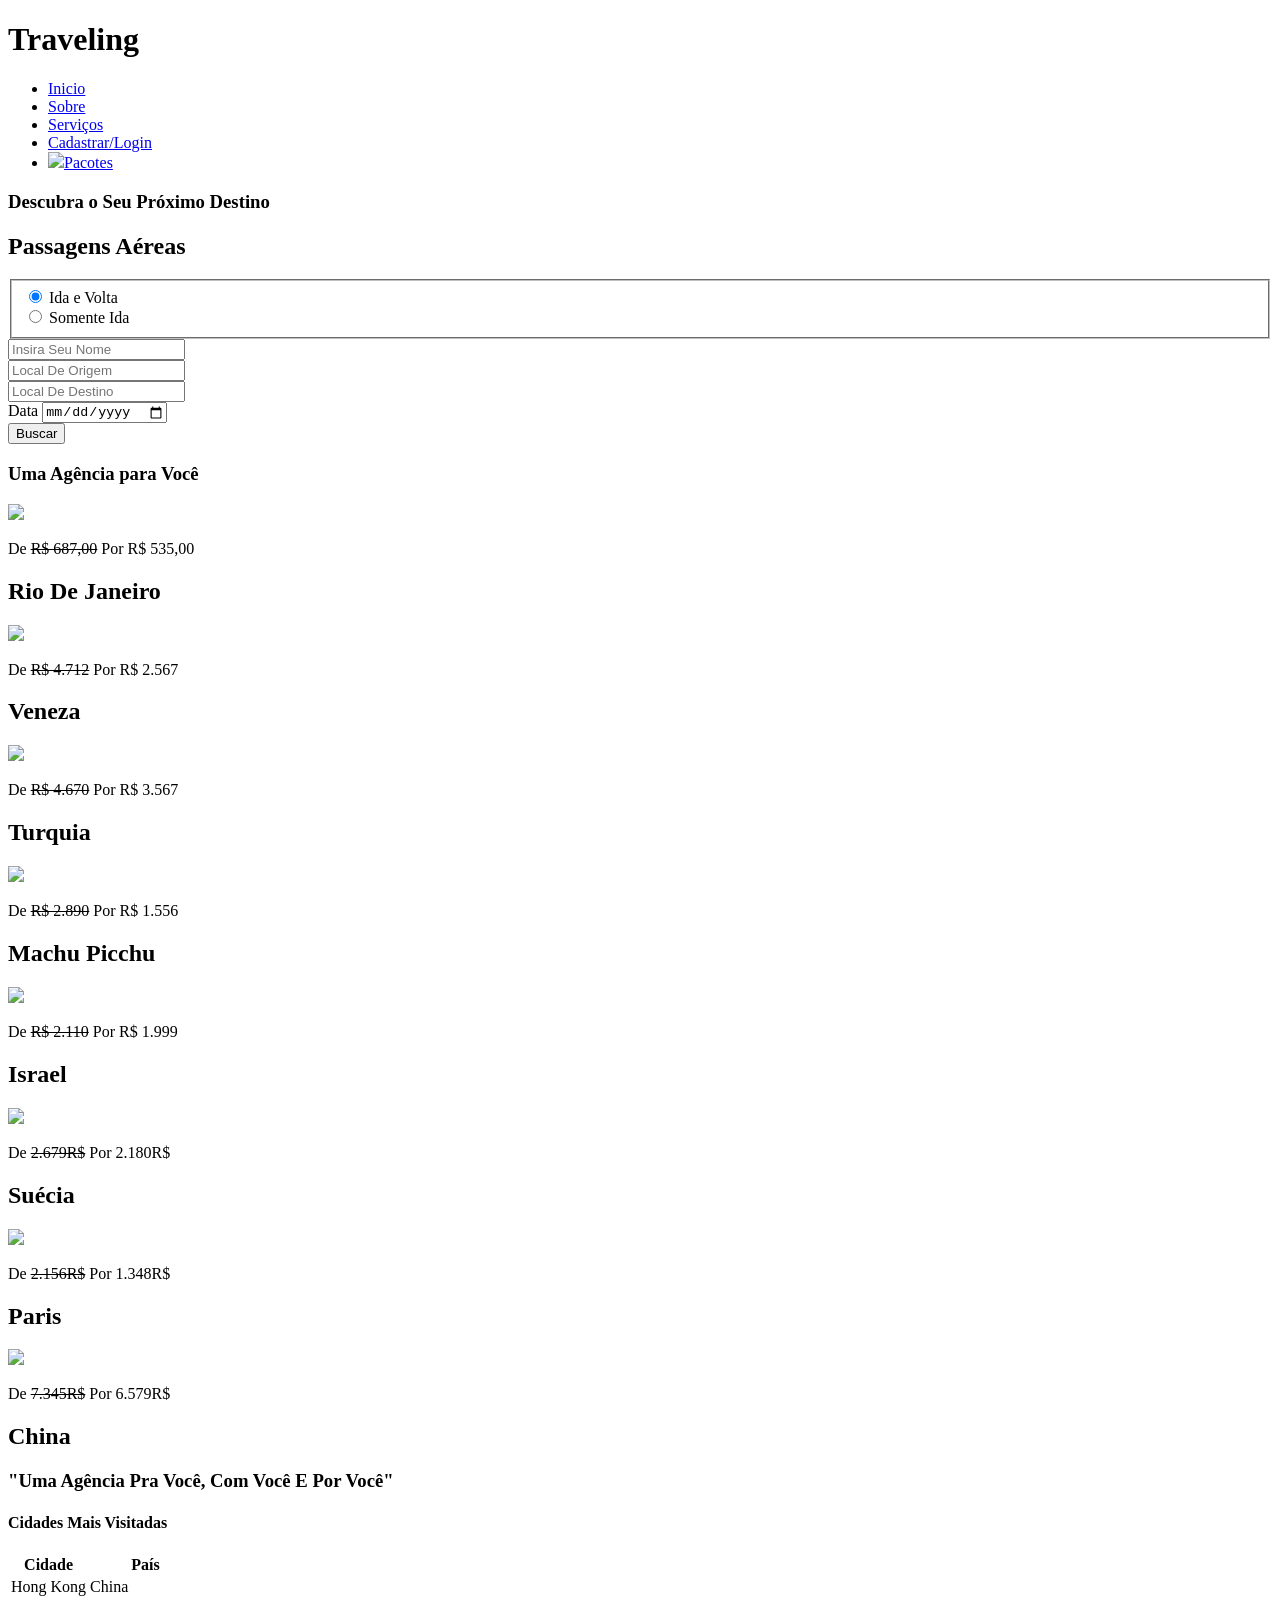
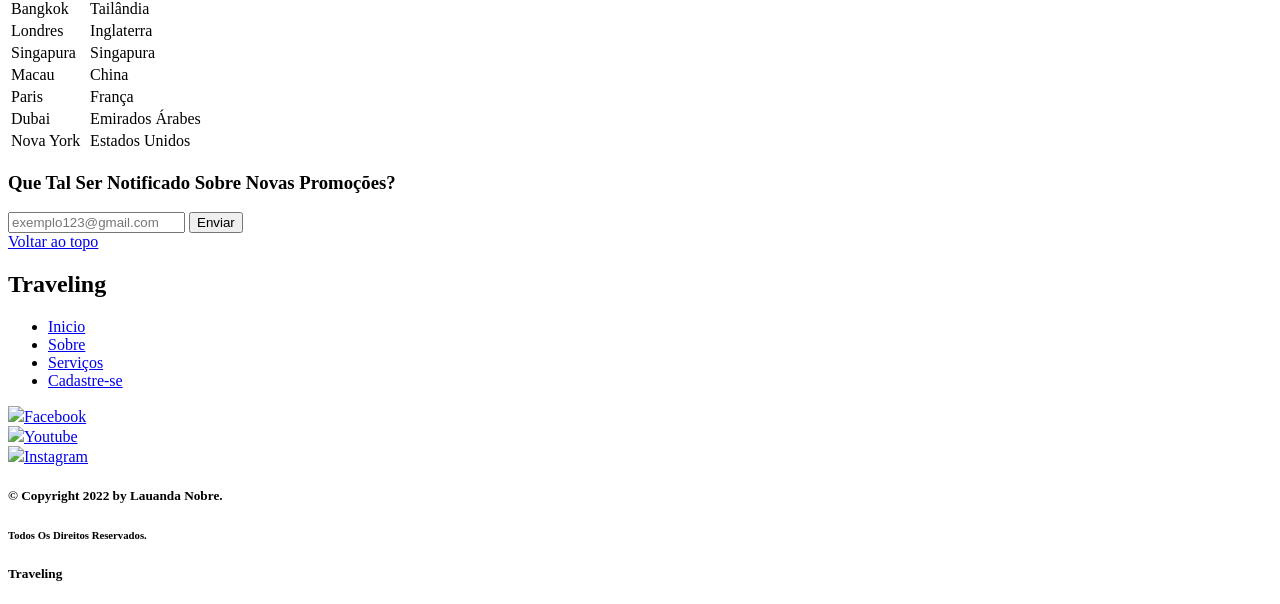
==== index.html @ 7ca08bc8 "html" ====
<!DOCTYPE html>
<html lang="pt-br">
<head>
	<title>Traveling</title>
	<link href="./estilos/style.css" rel="stylesheet">
	<meta charset="utf-8">
</head>
<body>
	
	<!--header and nav start-->
	
	<header id="header" id="toTop">
		<h1 class="logo"><div class="logoimagem"></div>Traveling</h1>
		<nav>
			<ul>
				<li><a href="index.html">Inicio</a></li>
				<li><a href="sobre.html">Sobre</a></li>
				<li><a href="servicos.html">Serviços</a></li>
				<li><a href="cadastro.html" id="cadastro">Cadastrar/Login</a></li>
				<li><a href="comprar.html"><img src="./imagens/icons/shopping-cart.png" id="img">Pacotes</a></li>
			</ul>
		</nav>
	</header>
	<!--header and nav end-->
	<!--img background-->
	<main id="main">
        <div id="fundo">
			<h3 id="titulo">Descubra o Seu
				Próximo <span>Destino</span></h3>
		    <!--<div class="boxsource">
                <input type="text" name="source" class="source" placeholder="Ex: Turquia, Veneza, Mexico" >
				<img src="./imagens/icons/lupa.png" class="imgsource">-->
			</div>
        </div>
	</main>

	<!--section source travel-->
	<section id="source_box">
		<header class="box_source">
			<div class="passagens_titulo">
				<h2>Passagens Aéreas</h2>
			</div>
			<form name="form_source1" method="get" action="">
					<fieldset class="containboxs">
						<div class="box_1">
							<input type="radio" id="maca" name="fruta" value="maca" checked="">
							<label for="maca">Ida e Volta</label>
						</div>
						<div class="box_2">
							<input type="radio" id="uva" name="fruta" value="uva">
							<label for="uva">Somente Ida</label>
						</div>
					</fieldset>
			</form>
		</header>
		<main class="main_source">
			<form name="form_source2" method="get" action="">
				<div>
					<label>
						<input type="text" name="usuario" placeholder="Insira Seu Nome">
					</label>
				</div>
				<div><!--origem da viagem-->
					<label>
						<input type="text" name="usuario" placeholder="Local De Origem">
					</label>
				</div>
				<div><!--destino da viagem-->
					<label>
						<input type="text" name="usuario" placeholder="Local De Destino">
					</label>
				</div>
				<div><!--data ida-->
					<label for="dia">Data</label>
    				<input type="date" name="dia" placeholder="Ida">
				</div>
				<button>Buscar</button>
			</form>
		</main>
	</section>

	<!--section de turism start-->
	<section id="container">
		<div>
			<h3>Uma Agência  para <span>Você</span></h3>
		</div>
		<div id="box">
			<article class="card">
				<img src="imagens/cards/riodejaneiro.jpg">
				<p>De <del>R$ 687,00</del> Por R$ 535,00</p>
				<h2>Rio De Janeiro</h2>
			</article>

			<article class="card">
				<img src="imagens/cards/veneza.jpg">
				<p>De <del>R$ 4.712</del> Por R$ 2.567</p>
				<h2>Veneza</h2>
			</article>

			<article class="card">
				<img src="imagens/cards/turquia.jpg">
				<p>De <del>R$ 4.670</del> Por R$ 3.567</p>
				<h2>Turquia</h2>
			</article>

			<article class="card">
				<img src="imagens/cards/machupichu.jpg">
				<p>De <del>R$ 2.890</del> Por R$ 1.556</p>
				<h2>Machu Picchu</h2>
			</article>

			<article class="card">
				<img src="imagens/cards/israel.jpg">
				<p>De <del>R$ 2.110</del> Por R$ 1.999</p>
				<h2>Israel</h2>
			</article>

			<article class="card">
				<img src="imagens/cards/suecia.jpg">
				<p>De <del>2.679R$</del> Por 2.180R$</p>
				<h2>Suécia</h2>
			</article>

			<article class="card">
				<img src="imagens/cards/paris.jpg">
				<p>De <del>2.156R$</del> Por 1.348R$</p>
				<h2>Paris</h2>
			</article>

			<article class="card">
				<img src="imagens/cards/china.jpg">
				<p>De <del>7.345R$</del> Por 6.579R$</p>
				<h2>China</h2>
			</article>
		</div>
	</section>
	<!--section turim turism end-->
	
	<!--div texto start-->
	<div id="text">
		<h3>"Uma Agência Pra <span>Você</span>, Com <span>Você</span> E Por <span>Você</span>"</h3>
	</div>
	
	<!--div text end-->
	<!-- table and formulary-->
	
		<section class="caixa">
			<h4 class="introtable">Cidades Mais <span>Visitadas</span></h4>
			<table>
				<tr>
					<th>Cidade</th>
					<th>País</th>
				</tr>
				<tr>
					<td>Hong Kong</td>
					<td>China </td>
				</tr>
				<tr>
					<td>Bangkok</td>
					<td>Tailândia</td>
				</tr>
				<tr>
					<td>Londres</td>
					<td>Inglaterra</td>
				</tr>
				<tr>
					<td>Singapura</td>
					<td>Singapura</td>
				</tr>
				<tr>
					<td>Macau</td>
					<td>China</td>
				</tr>
				<tr>
					<td>Paris</td>
					<td>França</td>
				</tr>
				<tr>
					<td>Dubai</td>
					<td>Emirados Árabes</td>
				</tr>
				<tr>
					<td>Nova York</td>
					<td>Estados Unidos</td>
				</tr>
			</table>
			<form action="http://www.thiagomiranda.net/formulario.php" name="fr" id="form_email">
				<h3>Que Tal Ser Notificado Sobre Novas Promoções?</h3>
					<div class="div">
						<input type="email" name="email" placeholder="exemplo123@gmail.com">
						<button>Enviar</button>
					</div>
			</form>
			<a href="#" id="toTop" class="btn2">Voltar ao topo</a>
		</section>
	<footer id="footer_final">
		<h2 class="logo"><div class="logoimagem"></div>Traveling</h2>
		<div class="navegacao_footer">
			<nav>
				<ul>
					<li><a href="index.html">Inicio</a></li>
					<li><a href="sobre.html">Sobre</a></li>
					<li><a href="servicos.html">Serviços</a></li>
					<li><a href="cadastro.html" id="cadastro">Cadastre-se</a></li>
				</ul>
			</nav>
		</div>
		<div class="social">
			<div>
				<a href="#"><img src="./imagens/icons/facebook.png">Facebook</a>
			</div>
			<div>
				<a href="#"><img src="./imagens/icons/youtube.png">Youtube</a>
			</div>
			<div>
				<a href="#"><img src="./imagens/icons/instagram.png">Instagram</a>
			</div>
		</div>
		<section class="section_footer">
			<div class="direitos">
				<h5>&#169 Copyright 2022 by Lauanda Nobre.</h5>
				<h6>Todos Os Direitos Reservados.</h6>
				<h5 class="logo_footer"><div class="logoimg_footer"></div>Traveling</h5>
			</div>
		</section>
	</footer>
</body>
</html>
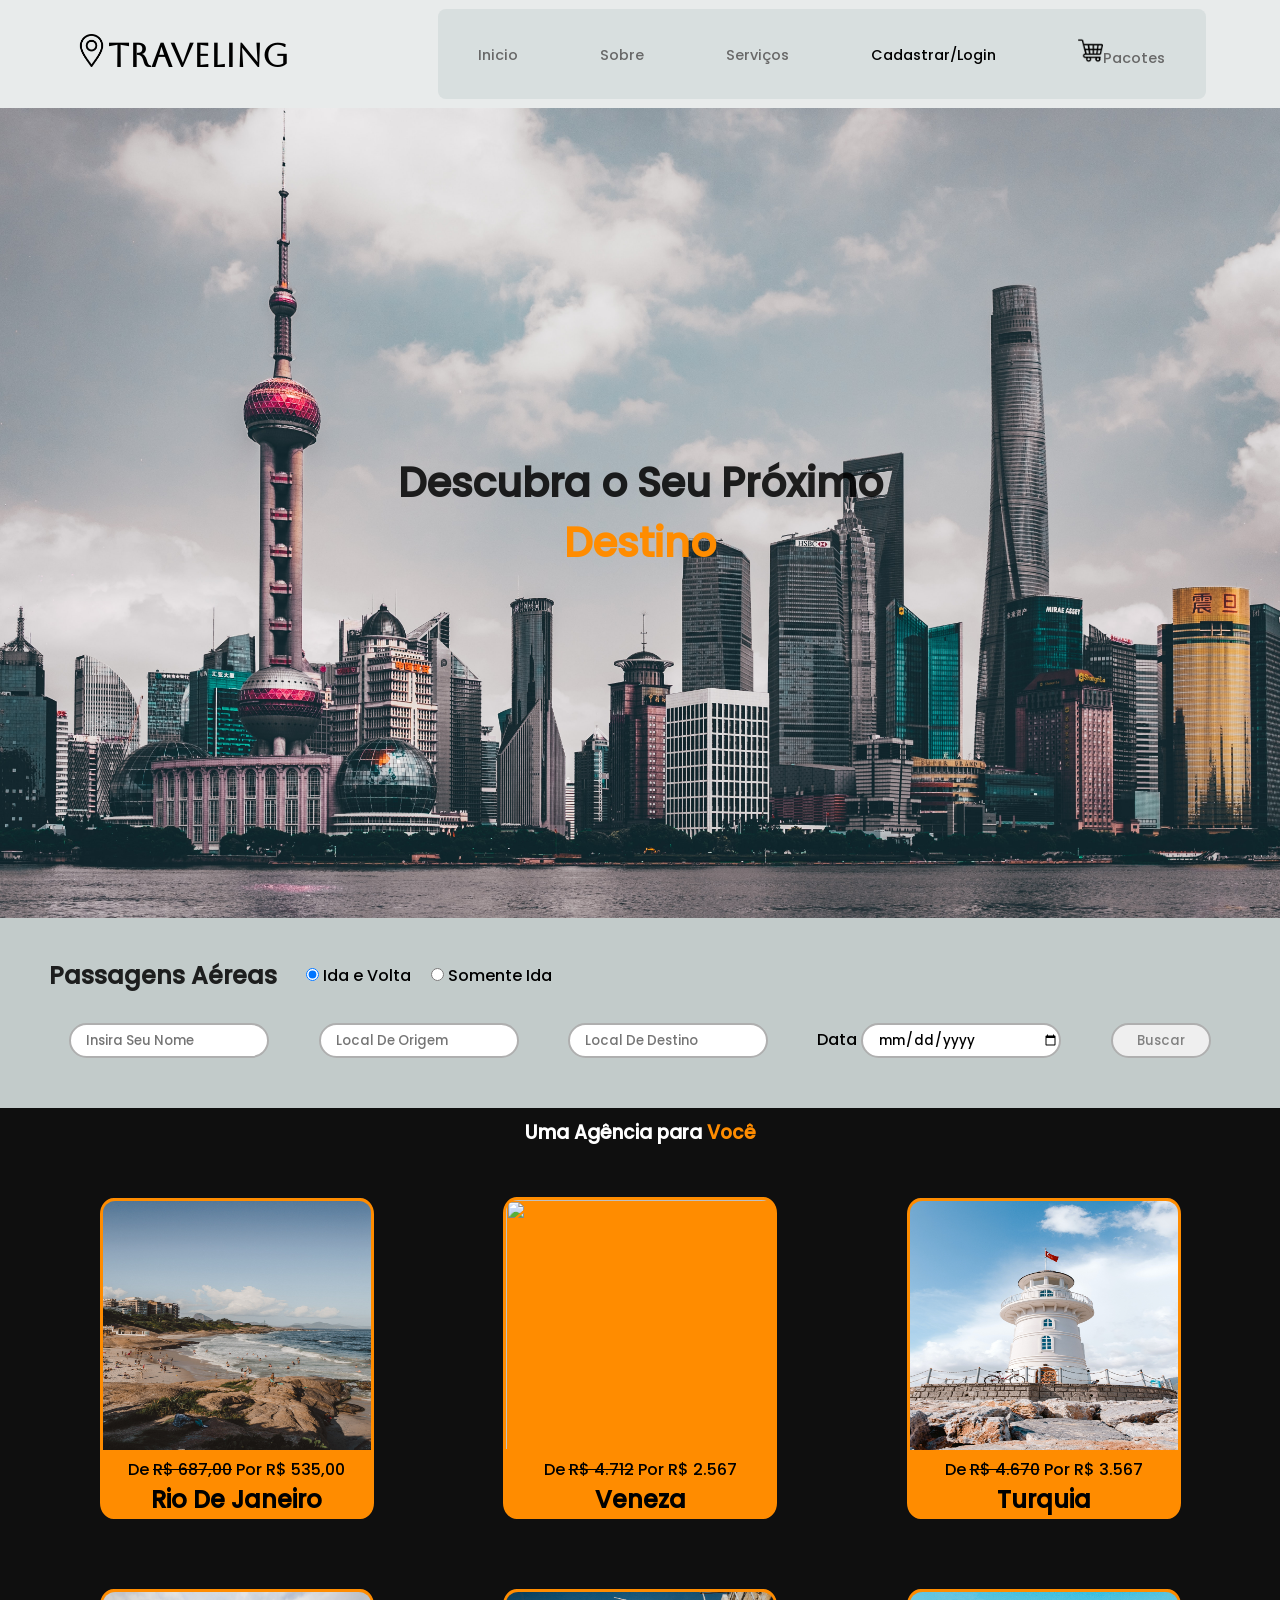
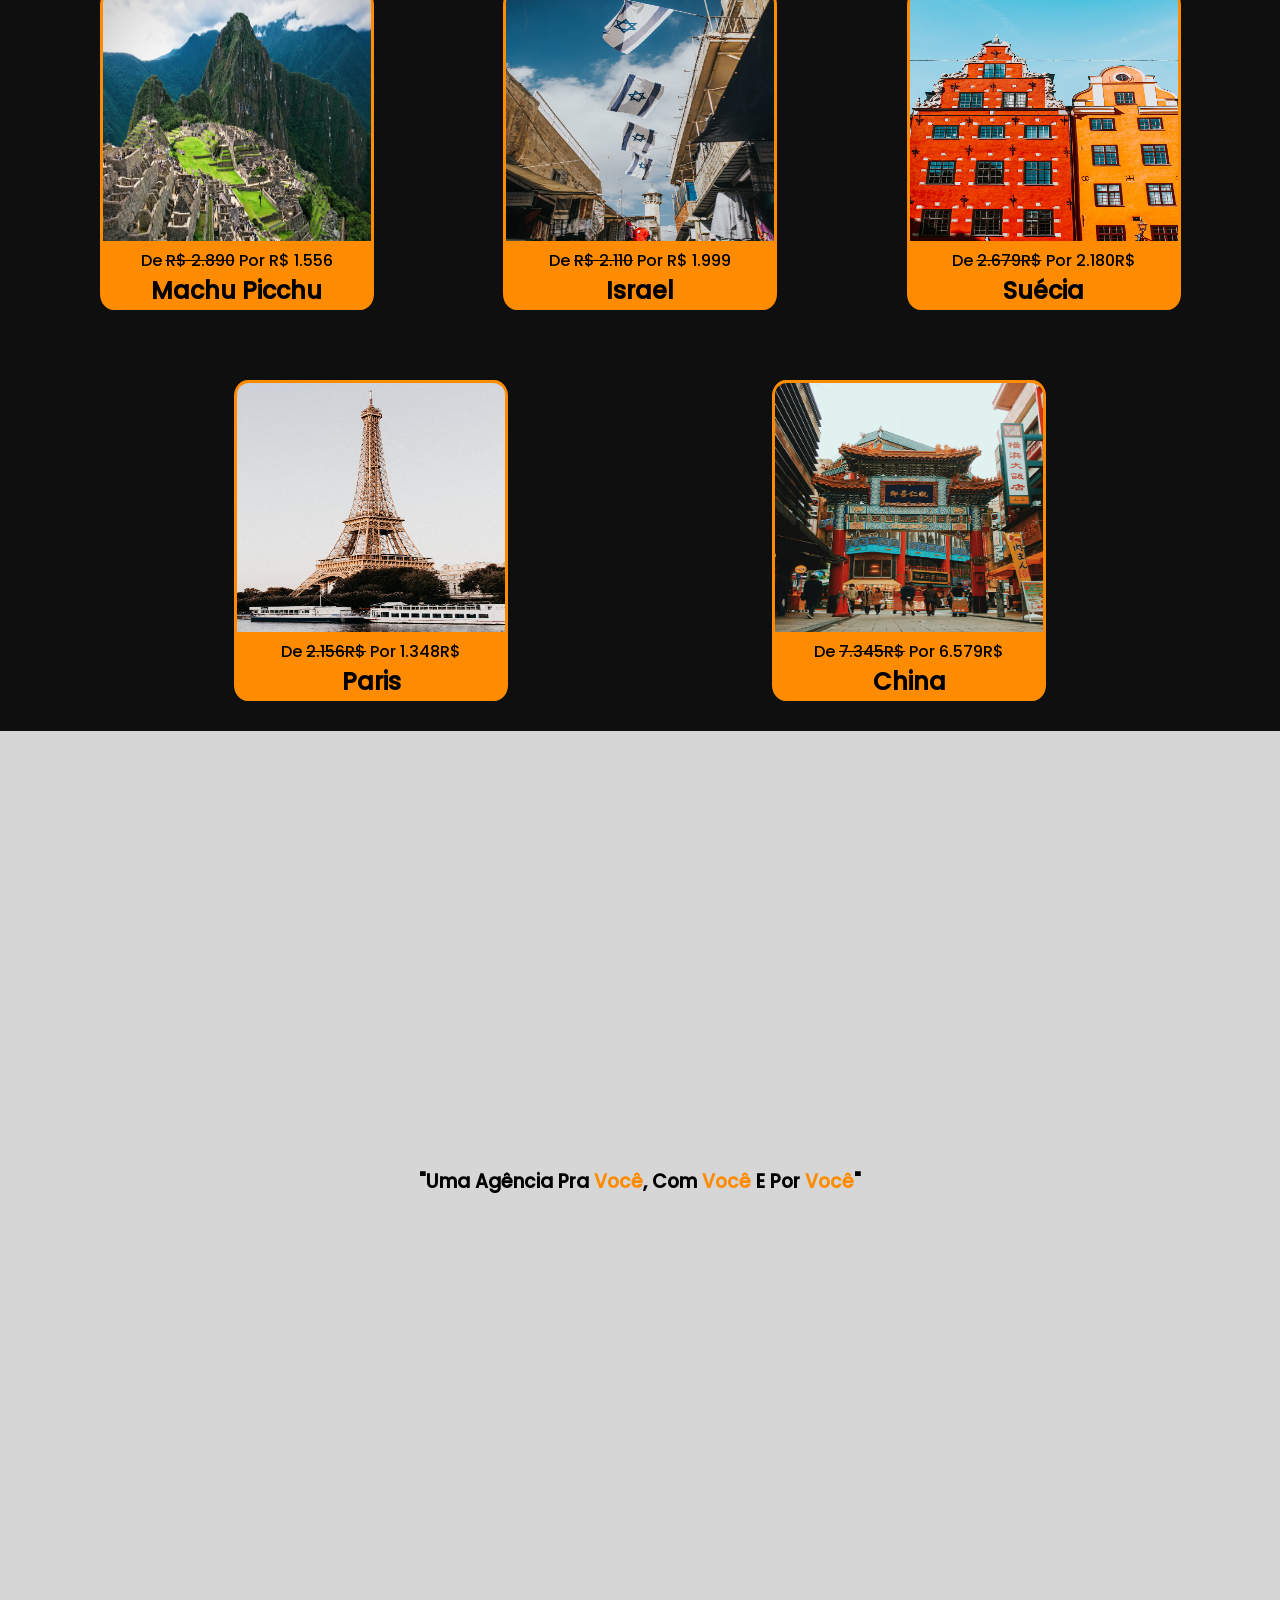
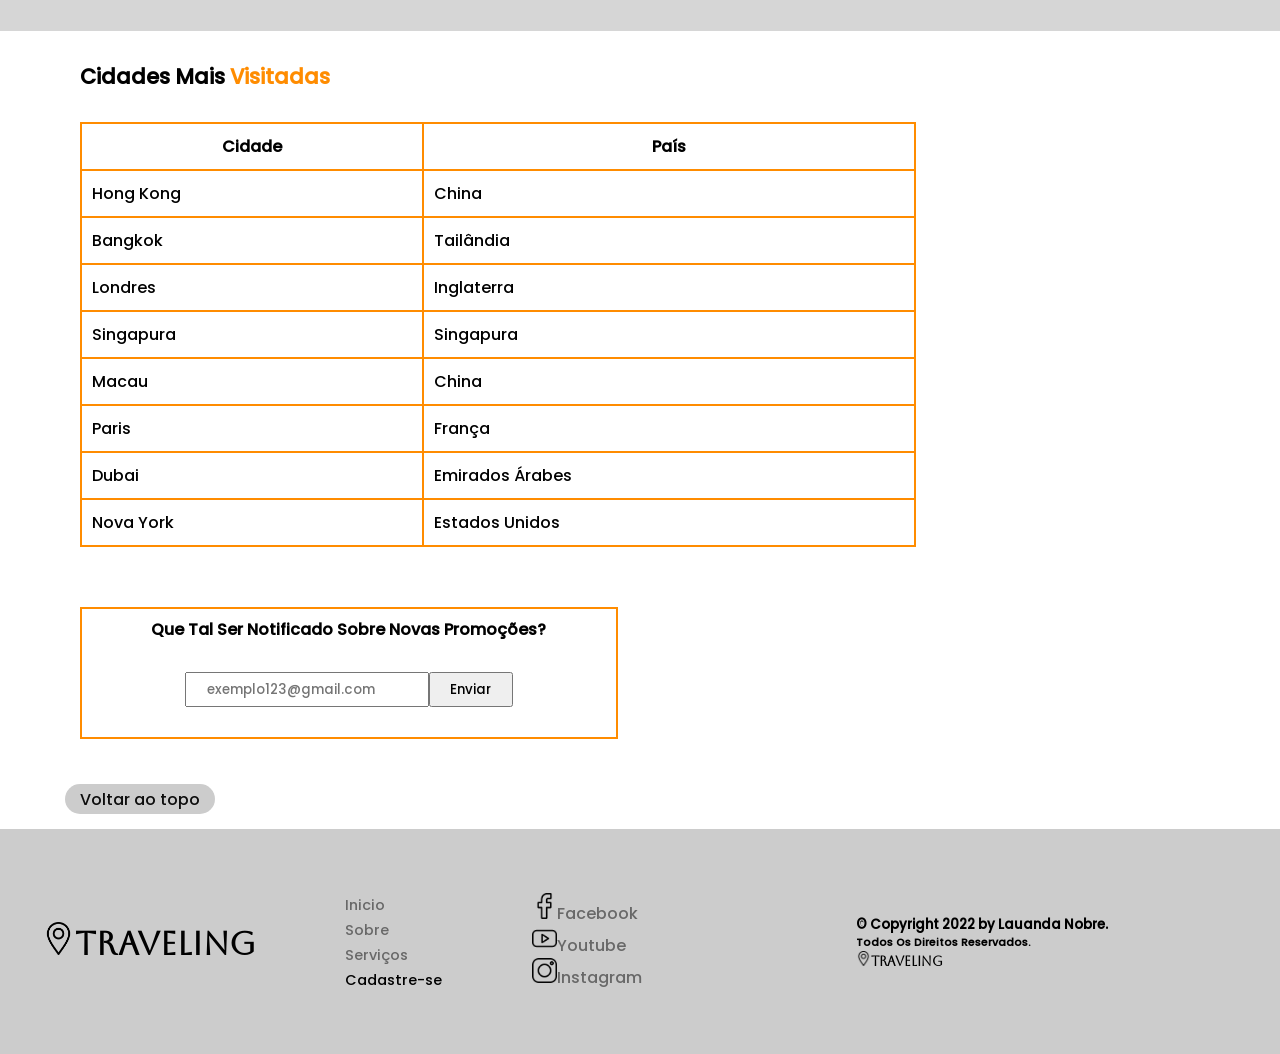
==== commit 813fa824: "update2 adicionando a tag viewport" ====
--- a/index.html
+++ b/index.html
@@ -4,6 +4,7 @@
 	<title>Traveling</title>
 	<link href="./estilos/style.css" rel="stylesheet">
 	<meta charset="utf-8">
+	<meta name="viewport" content="width=device-width, initial-scale=1.0">
 </head>
 <body>
 	
@@ -225,4 +226,4 @@
 		</section>
 	</footer>
 </body>
-</html>+</html>
--- a/estilos/style.css
+++ b/estilos/style.css
@@ -0,0 +1,338 @@
+@font-face{/*importação das fontes*/
+	font-family: "aboreto";
+	src: url('../fonts/AboretoRegular.ttf');
+}
+@font-face{
+	font-family: "poppins";
+	src: url('../fonts/Poppins-Medium.ttf');
+}
+
+*{/*reset*/
+	margin: 0;
+	padding: 0;
+	box-sizing: border-box;
+	font-family: "poppins";
+}
+html{
+
+	scroll-behavior: smooth;
+}
+
+body{
+	width: 100%;
+}
+/*========header and nav=========*/
+#header{
+	display: flex;
+	justify-content: space-around;
+	align-items: center;
+	height: 12vh;
+	background-color: #c2cbca61;
+}
+span{
+    color: darkorange;
+}
+.logoimagem{
+	display: inline-block;
+	background-image: url('../imagens/icons/location.png');
+	width: 33px;
+	height: 33px;
+	background-size: contain;
+    background-repeat: no-repeat;
+}
+.logo{
+	font-size: 2rem;
+	font-family: "aboreto";
+	cursor: default;
+}
+header nav{
+	background-color: #b4c5c352;
+	width: 60%;
+	border-radius: 8px;
+}
+header nav ul{
+	display: flex;
+	justify-content: space-around;
+	align-items: center;
+	width: 100%;
+	height: 10vh;
+}
+nav ul li{
+	list-style:none;
+}
+ul li a{
+	text-decoration: none; 
+	color: #686868;
+	font-size: 0.9rem;
+	padding:5px;
+}
+ul li a:hover{
+	color: darkorange;
+}
+#cadastro{
+	color: black;
+}
+#cadastro:hover{
+	color: darkorange; 
+}
+#img{
+	width: 25px;
+	height: 25px;
+}
+#img:hover{
+	transition: 0.3s;
+	transform: scale(1.2);
+}
+/*========main source=========*/
+#main{
+	display: flex;
+	justify-content:center;
+	align-items:center;
+	flex-direction: column;
+	width: 100%;
+	height: 90vh;
+	/*tela - 1360 por 768*/
+	background-image: url('../imagens/dubai.jpg');
+	background-size: cover;
+	background-position: center;
+}
+
+#fundo{
+    width: 550px;
+    height: 150px;
+    display: flex;
+    /*flex-direction: column;
+    justify-content: space-evenly;*/
+    align-items: center;
+}
+
+#titulo{
+	text-align: center;
+    font-size: 2.5rem;
+    cursor: default;
+    color: #000000d9;
+}
+
+/*=========source box pacotes====*/
+/*======header for box pacotes===*/
+#source_box{
+	max-width: 100%;
+	background-color: #c2cbca;
+	padding: 20px;
+}
+.passagens_titulo{
+	display: flex;
+	justify-content: space-around;
+}
+.box_source{
+	display: flex;
+	align-items: center;
+	justify-content: center;
+	margin-bottom: 30px;
+	margin-top: 20px;
+}
+.box_source form{
+	width: 100%;
+}
+.box_1{
+	margin-right: 20px;
+}
+.containboxs{
+	display: flex;
+	width: 80%;
+	justify-content: flex-start;
+	border: none;
+}
+.passagens_titulo{
+	width: 30%;
+}
+.passagens_titulo h2{
+	color: #000000d9;
+}
+/*=======main for pacotes========*/
+.main_source form{
+	display: flex;
+	max-width: 100%;
+	flex-wrap: wrap;
+	justify-content: space-evenly;
+	margin-bottom: 30px;
+}
+.main_source input{
+	width: 200px;
+	height: 35px;
+	border-radius: 20px;
+	border: 2px solid #afafaf;
+	padding-left: 15px;
+}
+.main_source button{
+	width: 100px;
+	height: 35px;
+	border: 2px solid #afafaf;
+	border-radius: 20px; 
+	color: #818181;
+}
+.main_source button:hover{
+	transition: 0.3s; 
+	border-color: white;
+}
+/*========section turism=========*/
+#container{
+	display: flex;
+	flex-wrap: wrap;
+	align-items: center;
+	flex-direction: column;
+	background-color: #0f0f0f; 
+}
+#container div{
+	margin-top: 10px;
+}
+#container h3{
+	color: white;
+}
+
+#box{
+	display:flex;
+	align-items: center;
+	justify-content: space-evenly;
+	flex-wrap: wrap;
+	justify-content: space-evenly;
+}
+.card{
+	background-color: darkorange;
+	border-radius: 5%;
+	text-align: center;
+	border: 2px solid darkorange;
+	margin: 40px 30px 30px 30px;/*onde estaa 30px é 20px*/
+}
+.card img{
+	width: 270px;
+	height: 250px;
+	border-top: 1px solid darkorange;
+	border-left: 1px solid darkorange;
+	border-right: 1px solid darkorange;
+	border-top-right-radius: 5%;
+	border-top-left-radius: 5%;
+}
+.card:hover{
+	border: 2px solid white;
+	background-color: white;
+	color: darkorange;
+}
+
+/*=========texto start============*/
+#text{
+	height: 100vh;
+	display: flex;
+	align-items: center;
+	justify-content: center;
+	background-color: #cccc;
+}
+/*========table and formulary======*/
+
+.introtable{
+	font-size: 1.3rem;
+	margin-top: 30px;
+	margin-left: 30px;
+}
+
+table{
+	margin: 30px;
+}
+table, table th,table td{
+	border: 2px solid darkorange;
+	border-collapse: collapse;
+	padding:10px;
+}
+.caixa{
+	width: 70%;
+	display: flex;
+	flex-direction: column;
+	margin-left: 50px;
+}
+
+#form_email{
+	display:flex;
+	flex-direction: column;
+	justify-content: space-around;
+	align-items: center;
+	width: 60%;
+	border: 2px solid darkorange;
+	margin: 30px;
+}
+
+#form_email h3{
+	text-align: center;
+	font-size: 1rem;
+	margin-top: 8px;
+}
+#form_email input{
+	width: 100%;
+	height: 35px;
+	padding-left: 20px;
+}
+#form_email button{
+	width: 35%;
+	height: 35px;
+}
+.div {
+	display: flex;
+	padding: 30px;
+}
+.btn2{
+	background-color: #cccccc;
+	border-radius: 20px;
+	width: 150px;
+	height:30px; 
+	display: flex;
+	align-items: center;
+	justify-content: center;
+	text-decoration: none;
+    color: #0c0c0c;
+    margin: 15px;
+}
+/*=======footer========*/
+#footer_final{
+	background-color: #cccccc;
+	height: 25vh; 
+	display: flex;
+	justify-content: space-around;
+	align-items: center;
+}
+.logo_footer{
+	font-family: "aboreto";
+	cursor: default;
+}
+.logoimg_footer{
+	display: inline-block;
+	background-image: url('../imagens/icons/location.png');
+	width: 15px;
+	height: 15px;
+	background-size: contain;
+    background-repeat: no-repeat;
+}
+#footer_final h5, #footer_final h6{
+	cursor: default;
+}
+.section_footer{
+	width: 40%;
+	display: flex;
+	justify-content: space-around;
+	align-items: center;
+}
+.social{
+	display: flex;
+	flex-direction: column; 
+	justify-content: center;
+}
+.social a{
+	color: #686868;
+	font-size: 1rem;
+	text-decoration: none;
+	margin-bottom: 5px;
+}
+.social a:hover{
+	color: orange;
+}
+.social img{
+	width: 25px;
+}
